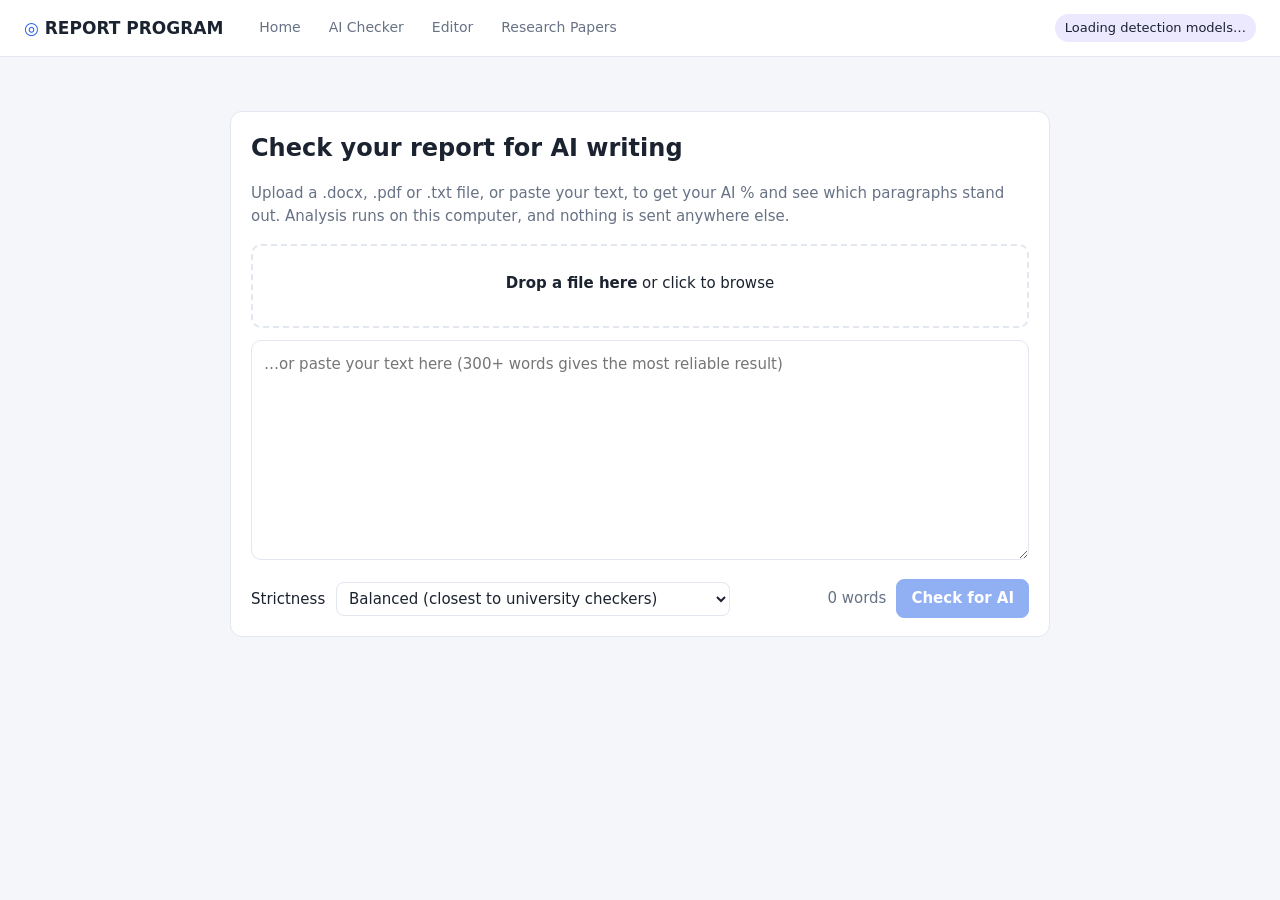
==== static/index.html @ beb29625 "Add home page, fix-all editing, and recalibrated Turnitin-style scoring Home and navigation - New "W" ====
<!doctype html>
<html lang="en">
<head>
  <meta charset="utf-8">
  <meta name="viewport" content="width=device-width, initial-scale=1">
  <title>AI Checker · Report Program</title>
  <link rel="stylesheet" href="/static/style.css?v=12">
  <script>document.documentElement.dataset.page = location.pathname.startsWith("/editor") ? "editor" : "checker";</script>
</head>
<body>
<header class="topbar">
  <a class="brand" href="/"><span class="logo">◎</span> REPORT PROGRAM</a>
  <nav class="nav"><a href="/">Home</a><a href="/checker">AI Checker</a><a href="/editor">Editor</a><a href="/papers">Research Papers</a></nav>
  <div id="status" class="status loading">Loading detection models…</div>
</header>

<main>
  <!-- STEP 1: submit -->
  <section id="submit" class="card">
    <h1 class="checker-only">Check your report for AI writing</h1>
    <h1 class="editor-only">Edit your report in your own words</h1>
    <p class="muted checker-only">Upload a .docx, .pdf or .txt file, or paste your text, to get your AI % and see which paragraphs stand out. Analysis runs on this computer, and nothing is sent anywhere else.</p>
    <p class="muted editor-only">Upload or paste your report. Flagged words are highlighted so you can tap one and swap it, every paragraph gets "Why AI?" tips, and you can re-check as you go. Everything runs on this computer.</p>
    <label id="drop" class="drop">
      <input id="file" type="file" accept=".docx,.pdf,.txt,.md" hidden>
      <strong>Drop a file here</strong> or click to browse
      <span id="filename" class="muted"></span>
    </label>
    <textarea id="input" placeholder="…or paste your text here (300+ words gives the most reliable result)"></textarea>
    <div class="row">
      <label class="mode">Strictness
        <select id="mode">
          <option value="standard" selected>Balanced (closest to university checkers)</option>
          <option value="strict">Strict</option>
          <option value="very_hard">Very hard (stricter than any university checker)</option>
        </select>
      </label>
      <span id="wc" class="muted">0 words</span>
      <button id="check" class="primary" disabled><span class="checker-only">Check for AI</span><span class="editor-only">Open in editor</span></button>
    </div>
  </section>

  <!-- STEP 2: report -->
  <section id="report" hidden>
    <!-- score first: summary bar above the text -->
    <div class="card summary">
      <div class="score-card">
        <div class="gauge" id="gauge">
          <svg viewBox="0 0 120 120"><circle cx="60" cy="60" r="52" class="track"/><circle id="arc" cx="60" cy="60" r="52" class="arc"/></svg>
          <div class="gauge-label"><span id="pct">0</span><small>%</small></div>
        </div>
        <div class="score-text">
          <div class="big" id="scoreText">of text likely AI-generated</div>
          <div class="muted" id="scoreMeta"></div>
          <div class="para-counts" id="paraCounts"></div>
        </div>
      </div>
      <div class="breakdown">
        <h3>Detector breakdown</h3>
        <div class="sig"><span>Deep classifier (DeBERTa)</span><b id="sigCls"></b></div>
        <div class="bar"><i id="barCls"></i></div>
        <div class="sig"><span>Binoculars (zero-shot LLM)</span><b id="sigBino"></b></div>
        <div class="bar"><i id="barBino"></i></div>
        <div class="sig"><span>Style (AI vocabulary, rhythm)</span><b id="sigStyle"></b></div>
        <div class="bar"><i id="barStyle"></i></div>
      </div>
    </div>
    <div id="warnings"></div>

    <div class="report-grid">
      <div class="doc-col">
        <div class="view-toggle" role="group" aria-label="What to show">
          <button data-view="flagged" class="on">Flagged paragraphs only <span class="pill" id="flagCount">0</span></button>
          <button data-view="all">Full document</button>
        </div>
        <div class="doc-toolbar">
          <div class="legend">
            <span><i class="sw high"></i>Likely AI paragraph</span>
            <span><i class="sw mid"></i>Borderline paragraph</span>
            <span class="editor-only"><i class="uline">word ▾</i>Tap a highlighted word to change it</span>
          </div>
          <div class="tools">
            <button id="toEditor" class="primary checker-only">Fix it in the Editor →</button>
            <button id="fixAll" class="fix-all editor-only" title="Swap every highlighted word for its top suggestion">Fix all</button>
            <button id="editToggle" class="editor-only">Edit text</button>
            <button id="newDoc">New document</button>
            <a class="btn-link" href="/papers">Find similar papers →</a>
          </div>
        </div>
        <div id="stale" class="stale" hidden>
          <span id="staleMsg"></span>
          <span class="stale-actions">
            <button id="undoFix" class="small" hidden>Undo all</button>
            <button id="recheck" class="primary small">Re-check score</button>
          </span>
        </div>
        <article id="doc" class="doc"></article>
        <textarea id="editor" class="doc editor" hidden></textarea>
      </div>

      <aside class="side">
        <div class="card">
          <h3>Paragraphs by AI score</h3>
          <p class="muted tiny checker-only">Click a paragraph to see why it's flagged.</p>
          <p class="muted tiny editor-only">Click a paragraph to see why it's flagged and get rewritten versions.</p>
          <ol id="paraList" class="sugg-list para-list"></ol>
        </div>

        <div class="card checker-only">
          <h3>Want to lower it?</h3>
          <p class="muted tiny">The Editor highlights every flagged word so you can swap it with a tap, and gives tips and rewrite starting points for each paragraph.</p>
          <button class="primary" id="toEditor2">Fix it in the Editor →</button>
        </div>

        <div class="card editor-only">
          <h3>Word suggestions <span id="suggCount" class="pill"></span></h3>
          <p class="muted tiny">Tap any highlighted word in the document to pick a replacement, then press <b>Re-check score</b>.</p>
          <ol id="suggList" class="sugg-list"></ol>
        </div>

        <div class="card editor-only">
          <h3>Download revised text</h3>
          <div class="row"><button id="dlDocx">.docx</button><button id="dlTxt">.txt</button><button id="copy">Copy</button></div>
        </div>
      </aside>
    </div>
  </section>
</main>

<div id="pop" class="pop" hidden></div>
<div id="busy" class="busy" hidden><div class="spinner"></div><div id="busyMsg">Analyzing…</div></div>

<script src="/static/nav.js?v=1"></script>
<script src="/static/confetti.js?v=1"></script>
<script src="/static/app.js?v=11"></script>
</body>
</html>
---- static/style.css ----
:root {
  --bg: #f4f6f9; --card: #fff; --ink: #1b2330; --muted: #677285; --line: #e2e6ee;
  --accent: #2563eb; --accent-ink: #fff;
  /* "Report style" palette: cyan = likely AI, lavender = borderline, orange = word to fix, green = changed */
  --ai: #dff3fb; --ai-strong: #0e7490; --mid: #ece9ff; --mid-strong: #6d5bd0;
  --ok: #16a34a; --hl-word: #f97316; --applied: #dcfce7;
  --word-bg: #ffe0c2; --word-bg-soft: #fff0e1; --word-bg-hover: #ffd0a3; --word-ink: #7a3300;
}
@media (prefers-color-scheme: dark) {
  :root {
    --bg: #11151c; --card: #1a202a; --ink: #e7ebf2; --muted: #98a2b3; --line: #2a3240;
    --ai: #12343f; --ai-strong: #22d3ee; --mid: #2b2650; --mid-strong: #a99bff;
    --ok: #22c55e; --hl-word: #fb923c; --applied: #173b2a;
    --word-bg: #5a3214; --word-bg-soft: #43270f; --word-bg-hover: #6e3d18; --word-ink: #ffe6cf;
  }
}
* { box-sizing: border-box; }
[hidden] { display: none !important; }
/* one page, two modes (set on <html data-page>) */
[data-page="checker"] .editor-only, [data-page="checker"] .rw-actions, [data-page="checker"] .cand-orig, [data-page="checker"] .cand { display: none !important; }
[data-page="editor"] .checker-only { display: none !important; }
a.brand { color: var(--ink); text-decoration: none; }
.confetti { position: fixed; inset: 0; width: 100vw; height: 100vh; pointer-events: none; z-index: 50; }
body { margin: 0; background: var(--bg); color: var(--ink); font: 15px/1.55 system-ui, -apple-system, "Segoe UI", sans-serif; }
button, select, textarea, input { font: inherit; color: inherit; }
.muted { color: var(--muted); } .tiny { font-size: 12.5px; }
.topbar { display: flex; justify-content: space-between; align-items: center; padding: 12px 24px; background: var(--card); border-bottom: 1px solid var(--line); position: sticky; top: 0; z-index: 5; }
.brand { font-weight: 700; font-size: 17px; } .logo { color: var(--accent); }
.status { font-size: 13px; padding: 4px 10px; border-radius: 99px; background: var(--mid); }
.status.ready { background: var(--applied); }
main { max-width: 1280px; margin: 0 auto; padding: 24px 16px 60px; }
.card { background: var(--card); border: 1px solid var(--line); border-radius: 12px; padding: 18px 20px; margin-bottom: 16px; }
#submit { max-width: 820px; margin: 30px auto; }
h1 { margin: 0 0 6px; font-size: 24px; } h3 { margin: 0 0 10px; font-size: 15px; }
.drop { display: block; border: 2px dashed var(--line); border-radius: 10px; padding: 26px; text-align: center; cursor: pointer; margin: 16px 0 12px; }
.drop.over { border-color: var(--accent); background: color-mix(in srgb, var(--accent) 8%, transparent); }
.drop span { display: block; margin-top: 4px; }
textarea#input { width: 100%; min-height: 220px; border: 1px solid var(--line); border-radius: 10px; padding: 12px; background: transparent; resize: vertical; }
.row { display: flex; gap: 10px; align-items: center; flex-wrap: wrap; margin-top: 12px; }
.row #wc { margin-left: auto; }
button { border: 1px solid var(--line); background: var(--card); border-radius: 8px; padding: 7px 14px; cursor: pointer; }
button:hover { border-color: var(--accent); }
button.primary { background: var(--accent); color: var(--accent-ink); border-color: var(--accent); font-weight: 600; }
button.primary:disabled { opacity: .5; cursor: not-allowed; }
button.small { padding: 4px 10px; font-size: 13px; }
select { border: 1px solid var(--line); border-radius: 8px; padding: 6px 8px; background: var(--card); margin-left: 6px; }

.report-grid { display: grid; grid-template-columns: minmax(0, 1fr) 340px; gap: 20px; align-items: start; }
@media (max-width: 900px) { .report-grid { grid-template-columns: 1fr; } }
.doc-toolbar { display: flex; justify-content: space-between; align-items: center; flex-wrap: wrap; gap: 8px; margin-bottom: 10px; }
.legend { display: flex; gap: 14px; font-size: 13px; color: var(--muted); flex-wrap: wrap; }
.sw { display: inline-block; width: 14px; height: 10px; border-radius: 3px; margin-right: 5px; vertical-align: middle; }
.sw.high { background: var(--ai); border: 1px solid var(--ai-strong); } .sw.mid { background: var(--mid); border: 1px solid var(--mid-strong); }
.uline { display: inline-block; padding: 0 4px; margin-right: 5px; border-radius: 4px; background: var(--word-bg); color: var(--word-ink); border-bottom: 2px solid var(--hl-word); font: 600 11px/1.4 system-ui, sans-serif; font-style: normal; }
.tools { display: flex; gap: 8px; }
.doc { background: var(--card); border: 1px solid var(--line); border-radius: 12px; padding: 24px 32px; min-height: 60vh; font: 16px/1.85 Georgia, "Times New Roman", serif; }
@media (max-width: 600px) { .doc { padding: 16px; } }
.pbody { white-space: pre-wrap; }
.editor { width: 100%; resize: vertical; white-space: pre-wrap; }

/* paragraphs */
/* whole paragraphs are tinted by their AI score (no sentence-by-sentence colouring) */
.para { border-left: 4px solid transparent; border-radius: 0 10px 10px 0; padding: 10px 16px 12px; margin: 0 0 14px; }
.para.lvl-high { border-left-color: var(--ai-strong); background: var(--ai); }
.para.lvl-mid { border-left-color: var(--mid-strong); background: var(--mid); }
.para.lvl-low { border-left-color: var(--ok); }
/* "Flagged only" view */
.view-toggle { display: inline-flex; background: var(--card); border: 1px solid var(--line); border-radius: 10px; padding: 3px; gap: 3px; margin-bottom: 10px; }
.view-toggle button { border: 0; background: transparent; border-radius: 7px; padding: 6px 12px; font-size: 14px; color: var(--muted); }
.view-toggle button.on { background: var(--bg); color: var(--ink); font-weight: 600; }
.view-toggle .pill { margin-left: 4px; }
.where { font-size: 12.5px; color: var(--muted); max-width: 45%; overflow: hidden; text-overflow: ellipsis; white-space: nowrap; }
.gap { display: block; width: 100%; margin: 0 0 14px; padding: 6px 10px; border: 1px dashed var(--line); border-radius: 8px; background: transparent;
  color: var(--muted); font: 13px/1.4 system-ui, -apple-system, "Segoe UI", sans-serif; text-align: center; cursor: pointer; }
.gap:hover { color: var(--ink); border-color: var(--accent); }
.all-clear { display: flex; flex-wrap: wrap; gap: 10px; align-items: center; padding: 18px; border-radius: 10px; background: var(--applied); font: 15px/1.5 system-ui, -apple-system, "Segoe UI", sans-serif; }
.all-clear button { margin-left: auto; }
.para.excluded { border-left: 4px dashed var(--line); color: var(--muted); }
.excl { color: var(--muted); text-decoration: underline dotted var(--line); text-underline-offset: 4px; }
.badge.none { background: var(--bg); color: var(--muted); font-weight: 500; }
.para-head { display: flex; align-items: center; gap: 10px; flex-wrap: wrap; margin-bottom: 2px; font: 13px/1.4 system-ui, -apple-system, "Segoe UI", sans-serif; }
.para-head button { font-size: 12.5px; padding: 3px 10px; }
.badge { display: inline-block; font: 600 12px/1.5 system-ui, sans-serif; padding: 1px 8px; border-radius: 99px; white-space: nowrap; }
.badge.high { background: var(--ai); color: var(--ai-strong); }
.badge.mid { background: var(--mid); color: var(--mid-strong); }
.badge.low { background: var(--applied); color: var(--ok); }
.rw-panel { margin-top: 10px; background: var(--bg); border: 1px solid var(--line); border-radius: 10px; padding: 12px 14px; font: 14px/1.5 system-ui, -apple-system, "Segoe UI", sans-serif; }
.rw-panel h4 { margin: 0 0 6px; font-size: 14px; }
.rw-panel ul { margin: 0 0 10px; padding-left: 18px; }
.rw-panel li { margin: 3px 0; }
.rw-actions { display: flex; gap: 10px; align-items: center; flex-wrap: wrap; }
.cand-orig { margin: 10px 0 6px; }
.cand { background: var(--card); border: 1px solid var(--line); border-radius: 8px; padding: 10px 12px; margin-top: 8px; }
.cand-top { display: flex; gap: 8px; align-items: center; flex-wrap: wrap; }
.cand-top .use-btn { margin-left: auto; }
.cand p { margin: 8px 0 0; font: 15px/1.7 Georgia, "Times New Roman", serif; }
.note { margin-top: 6px; font-size: 12.5px; color: var(--mid-strong); }
.para-list li { display: flex; gap: 6px; align-items: baseline; }

.fix-all { background: var(--hl-word); border-color: var(--hl-word); color: #fff; font-weight: 600; }
.fix-all:hover { filter: brightness(1.07); border-color: var(--hl-word); }
.fix-all:disabled { background: var(--applied); border-color: var(--applied); color: var(--ok); cursor: default; filter: none; }
.fix-n { display: inline-block; min-width: 20px; padding: 0 6px; margin-left: 4px; border-radius: 99px; background: rgba(255,255,255,.28); font-size: 12px; line-height: 18px; }
@media (prefers-color-scheme: dark) { .fix-all:not(:disabled) { color: #1a1206; } .fix-n { background: rgba(0,0,0,.18); } }
.stale-actions { display: flex; gap: 8px; flex-wrap: wrap; }
.btn-link { border: 1px solid var(--line); background: var(--card); border-radius: 8px; padding: 7px 14px; color: var(--accent); text-decoration: none; font-size: 15px; }
.btn-link:hover { border-color: var(--accent); }
.tools { flex-wrap: wrap; }

/* nav */
.nav { display: flex; gap: 4px; margin-right: auto; margin-left: 24px; }
.nav a { color: var(--muted); text-decoration: none; padding: 5px 12px; border-radius: 8px; font-size: 14px; }
.nav a.on, .nav a:hover { color: var(--ink); background: var(--bg); }
.nav a { white-space: nowrap; }
@media (max-width: 600px) {
  .topbar { flex-wrap: wrap; gap: 8px; padding: 10px 16px; }
  .nav { order: 3; width: 100%; margin: 0; overflow-x: auto; scrollbar-width: none; }
  .nav a { padding: 5px 10px; font-size: 13.5px; }
  .status { margin-left: auto; }
}
.s-high { background: var(--ai); border-radius: 3px; }
.s-mid { background: var(--mid); border-radius: 3px; }
/* words with suggestions: highlighted chip + ▾ so it's obvious you can tap them */
.w { background: var(--word-bg); color: var(--word-ink); border-bottom: 2px solid var(--hl-word); border-radius: 4px; padding: 0 2px; cursor: pointer; transition: background .15s; -webkit-tap-highlight-color: transparent; }
.w::after { content: "\25BE"; font: 700 .7em/1 system-ui, sans-serif; margin-left: 2px; color: var(--hl-word); vertical-align: .1em; }
.w.sev-medium { background: var(--word-bg-soft); border-bottom-style: dashed; }
.w:hover, .w.active { background: var(--word-bg-hover); }
.w.active { outline: 2px solid var(--hl-word); outline-offset: 1px; }
.w.applied { background: var(--applied); color: inherit; border-bottom-color: var(--ok); }
.w.applied::after { content: "\2713"; color: var(--ok); }
.stale { display: flex; justify-content: space-between; align-items: center; gap: 10px; background: var(--mid); border-radius: 10px; padding: 8px 12px; margin-bottom: 10px; font-size: 14px; }

.score-card { display: flex; gap: 16px; align-items: center; }
/* summary bar at the top of the report: score first, then the text */
.summary { display: grid; grid-template-columns: minmax(0, 1.1fr) minmax(0, 1fr); gap: 28px; align-items: center; }
.summary .gauge { flex: none; }
.summary .score-text .big { font-size: 18px; }
.summary .breakdown h3 { margin-bottom: 2px; }
.summary .gauge { width: 124px; height: 124px; }
.para-counts { margin-top: 8px; display: flex; gap: 6px; flex-wrap: wrap; }
@media (max-width: 760px) { .summary { grid-template-columns: 1fr; gap: 16px; } }
.gauge { position: relative; width: 112px; height: 112px; flex: none; }
.gauge svg { transform: rotate(-90deg); width: 100%; height: 100%; }
.gauge circle { fill: none; stroke-width: 11; }
.gauge .track { stroke: var(--line); }
.gauge .arc { stroke: var(--ai-strong); stroke-linecap: round; stroke-dasharray: 326.7; stroke-dashoffset: 326.7; transition: stroke-dashoffset .8s, stroke .3s; }
.gauge-label { position: absolute; inset: 0; display: flex; align-items: center; justify-content: center; gap: 1px; font-size: 32px; font-weight: 800; }
.gauge-label small { font-size: 16px; }
.score-text .big { font-weight: 600; }
.sig { display: flex; justify-content: space-between; font-size: 13.5px; margin-top: 8px; }
.bar { height: 7px; background: var(--line); border-radius: 9px; overflow: hidden; margin-top: 4px; }
.bar i { display: block; height: 100%; background: var(--ai-strong); width: 0; transition: width .6s; }
.pill { background: var(--line); border-radius: 99px; padding: 1px 8px; font-size: 12px; margin-left: 4px; }
.warn { background: var(--mid); border-radius: 10px; padding: 10px 12px; font-size: 13.5px; margin-bottom: 16px; }
.sugg-list { padding-left: 18px; margin: 0; max-height: 360px; overflow: auto; font-size: 13.5px; }
.sugg-list li { margin: 4px 0; cursor: pointer; }
.sugg-list li:hover { color: var(--accent); }
.sugg-list li.done { color: var(--ok); text-decoration: line-through; }

.pop { position: absolute; z-index: 20; background: var(--card); border: 1px solid var(--line); border-radius: 10px; box-shadow: 0 10px 30px rgba(0,0,0,.18); min-width: 230px; max-width: 320px; padding: 6px; font-size: 14px; }
.pop .pop-head { padding: 6px 8px 0; font-size: 13.5px; }
.pop .why { color: var(--muted); font-size: 12px; padding: 2px 8px 6px; border-bottom: 1px solid var(--line); margin-bottom: 4px; }
@media (max-width: 600px) { .pop { max-width: calc(100vw - 16px); } .pop button { padding: 10px 12px; } }
.pop button { display: block; width: 100%; text-align: left; border: 0; background: transparent; padding: 7px 10px; border-radius: 6px; }
.pop button:hover, .pop button:focus { background: color-mix(in srgb, var(--accent) 12%, transparent); outline: none; }
.pop .orig { color: var(--muted); border-top: 1px solid var(--line); margin-top: 4px; border-radius: 0 0 6px 6px; }
.pop .custom { display: flex; gap: 6px; padding: 6px 4px 2px; border-top: 1px solid var(--line); margin-top: 4px; }
.pop .custom input { flex: 1; min-width: 0; border: 1px solid var(--line); border-radius: 6px; padding: 5px 8px; background: transparent; }
.pop .custom button { width: auto; border: 1px solid var(--line); }
.busy { position: fixed; inset: 0; background: rgba(10,14,20,.45); display: grid; place-content: center; justify-items: center; color: #fff; z-index: 30; gap: 14px; }
.spinner { width: 44px; height: 44px; border: 4px solid rgba(255,255,255,.3); border-top-color: #fff; border-radius: 50%; animation: spin 1s linear infinite; }
@keyframes spin { to { transform: rotate(360deg); } }
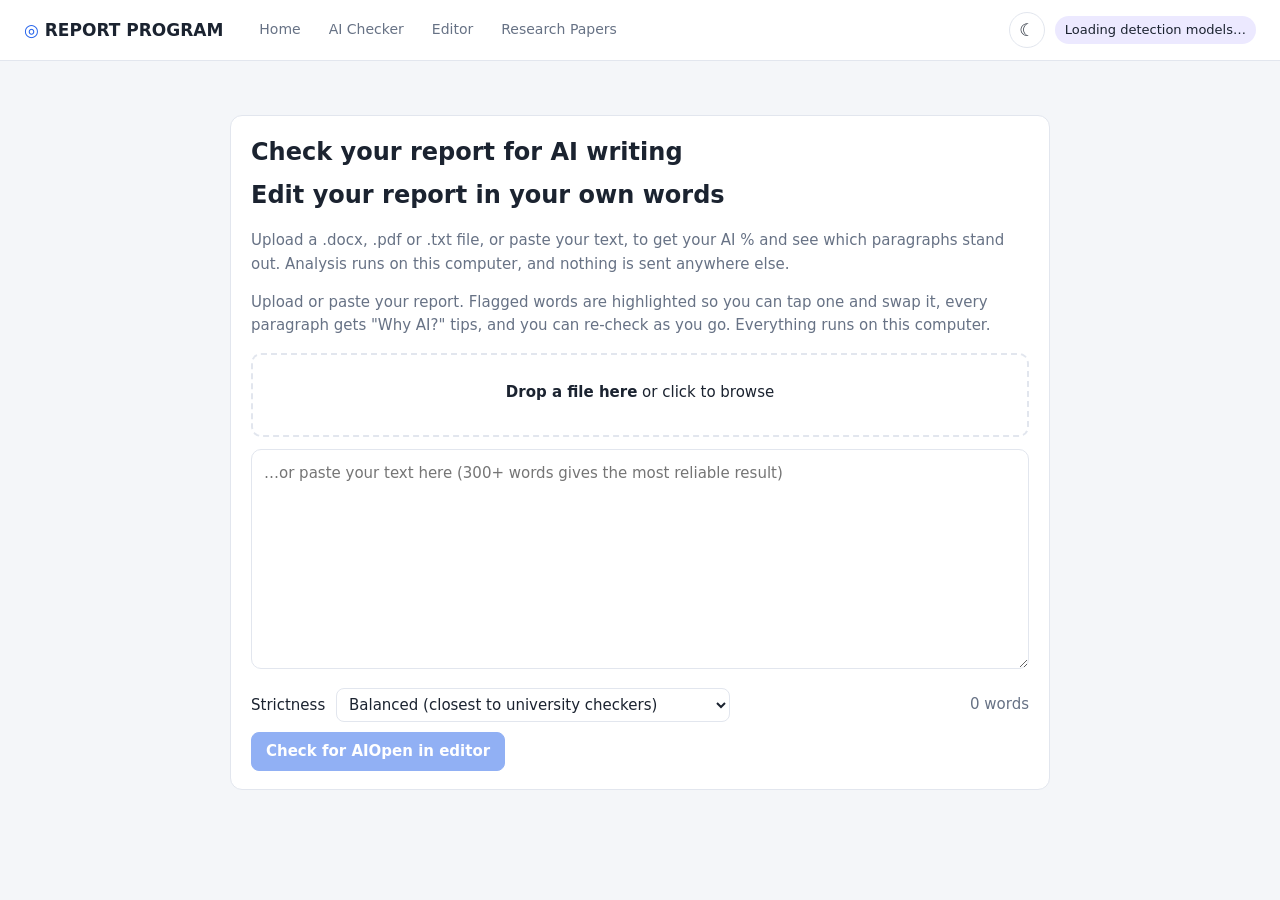
==== commit 97e2593c: "Add security hardening, similarity check, phone access and 2026 re-test Security - Saved reports mov" ====
--- a/static/index.html
+++ b/static/index.html
@@ -3,9 +3,10 @@
 <head>
   <meta charset="utf-8">
   <meta name="viewport" content="width=device-width, initial-scale=1">
+  <link rel="icon" href="/static/icon.png">
+  <script src="/static/boot.js?v=1"></script>
   <title>AI Checker · Report Program</title>
-  <link rel="stylesheet" href="/static/style.css?v=12">
-  <script>document.documentElement.dataset.page = location.pathname.startsWith("/editor") ? "editor" : "checker";</script>
+  <link rel="stylesheet" href="/static/style.css?v=18">
 </head>
 <body>
 <header class="topbar">
@@ -63,6 +64,7 @@
         <div class="bar"><i id="barBino"></i></div>
         <div class="sig"><span>Style (AI vocabulary, rhythm)</span><b id="sigStyle"></b></div>
         <div class="bar"><i id="barStyle"></i></div>
+        <p class="muted tiny accuracy-note">Tested on 2026 AI models: GPT-4.1 and Claude Haiku are caught reliably, but the newest models (such as Claude Opus 5) often aren't, by this or any open detector. A low score is not proof that text is human-written.</p>
       </div>
     </div>
     <div id="warnings"></div>
@@ -81,8 +83,10 @@
           </div>
           <div class="tools">
             <button id="toEditor" class="primary checker-only">Fix it in the Editor →</button>
+            <span class="undo-redo editor-only"><button id="undoBtn" class="icon-btn" title="Undo (Ctrl+Z)" aria-label="Undo" disabled>↶</button><button id="redoBtn" class="icon-btn" title="Redo (Ctrl+Y)" aria-label="Redo" disabled>↷</button></span>
             <button id="fixAll" class="fix-all editor-only" title="Swap every highlighted word for its top suggestion">Fix all</button>
             <button id="editToggle" class="editor-only">Edit text</button>
+            <span class="save-wrap"><button id="saveReport" class="save-btn">Save report</button><span id="saveStatus" class="muted tiny"></span></span>
             <button id="newDoc">New document</button>
             <a class="btn-link" href="/papers">Find similar papers →</a>
           </div>
@@ -104,6 +108,13 @@
           <p class="muted tiny checker-only">Click a paragraph to see why it's flagged.</p>
           <p class="muted tiny editor-only">Click a paragraph to see why it's flagged and get rewritten versions.</p>
           <ol id="paraList" class="sugg-list para-list"></ol>
+        </div>
+
+        <div class="card sim-card">
+          <h3>Similarity to published papers</h3>
+          <p class="muted tiny">Finds sentences that are copied or closely paraphrased from research papers on your topic, and whether you cited them.</p>
+          <button id="simRun">Run similarity check</button>
+          <div id="simOut"></div>
         </div>
 
         <div class="card checker-only">
@@ -130,8 +141,8 @@
 <div id="pop" class="pop" hidden></div>
 <div id="busy" class="busy" hidden><div class="spinner"></div><div id="busyMsg">Analyzing…</div></div>
 
-<script src="/static/nav.js?v=1"></script>
+<script src="/static/nav.js?v=3"></script>
 <script src="/static/confetti.js?v=1"></script>
-<script src="/static/app.js?v=11"></script>
+<script src="/static/app.js?v=16"></script>
 </body>
 </html>
--- a/static/style.css
+++ b/static/style.css
@@ -5,15 +5,30 @@
   --ai: #dff3fb; --ai-strong: #0e7490; --mid: #ece9ff; --mid-strong: #6d5bd0;
   --ok: #16a34a; --hl-word: #f97316; --applied: #dcfce7;
   --word-bg: #ffe0c2; --word-bg-soft: #fff0e1; --word-bg-hover: #ffd0a3; --word-ink: #7a3300;
+  --on-fill: #fff; --chip-on-fill: rgba(255,255,255,.28);  /* text / chips on solid coloured buttons */
+  color-scheme: light;
+}
+/* Dark theme: follows the system unless the user picked a theme with the switch
+   (stored as <html data-theme="light|dark">, see static/nav.js). */
+:root[data-theme="dark"] {
+  --bg: #11151c; --card: #1a202a; --ink: #e7ebf2; --muted: #98a2b3; --line: #2a3240;
+  --ai: #12343f; --ai-strong: #22d3ee; --mid: #2b2650; --mid-strong: #a99bff;
+  --ok: #22c55e; --hl-word: #fb923c; --applied: #173b2a;
+  --word-bg: #5a3214; --word-bg-soft: #43270f; --word-bg-hover: #6e3d18; --word-ink: #ffe6cf;
+  --on-fill: #10141b; --chip-on-fill: rgba(0,0,0,.18);
+  color-scheme: dark;
 }
 @media (prefers-color-scheme: dark) {
-  :root {
+  :root:not([data-theme="light"]) {
     --bg: #11151c; --card: #1a202a; --ink: #e7ebf2; --muted: #98a2b3; --line: #2a3240;
     --ai: #12343f; --ai-strong: #22d3ee; --mid: #2b2650; --mid-strong: #a99bff;
     --ok: #22c55e; --hl-word: #fb923c; --applied: #173b2a;
     --word-bg: #5a3214; --word-bg-soft: #43270f; --word-bg-hover: #6e3d18; --word-ink: #ffe6cf;
+    --on-fill: #10141b; --chip-on-fill: rgba(0,0,0,.18);
+    color-scheme: dark;
   }
 }
+body { background: var(--bg); }
 * { box-sizing: border-box; }
 [hidden] { display: none !important; }
 /* one page, two modes (set on <html data-page>) */
@@ -100,8 +115,11 @@
 .fix-all { background: var(--hl-word); border-color: var(--hl-word); color: #fff; font-weight: 600; }
 .fix-all:hover { filter: brightness(1.07); border-color: var(--hl-word); }
 .fix-all:disabled { background: var(--applied); border-color: var(--applied); color: var(--ok); cursor: default; filter: none; }
-.fix-n { display: inline-block; min-width: 20px; padding: 0 6px; margin-left: 4px; border-radius: 99px; background: rgba(255,255,255,.28); font-size: 12px; line-height: 18px; }
-@media (prefers-color-scheme: dark) { .fix-all:not(:disabled) { color: #1a1206; } .fix-n { background: rgba(0,0,0,.18); } }
+.fix-n { display: inline-block; min-width: 20px; padding: 0 6px; margin-left: 4px; border-radius: 99px; background: var(--chip-on-fill); font-size: 12px; line-height: 18px; }
+.fix-all:not(:disabled) { color: var(--on-fill); }
+.save-wrap { display: inline-flex; align-items: center; gap: 8px; }
+.save-btn { border-color: var(--accent); color: var(--accent); font-weight: 600; }
+.save-btn.saved { border-color: var(--ok); color: var(--ok); background: var(--applied); }
 .stale-actions { display: flex; gap: 8px; flex-wrap: wrap; }
 .btn-link { border: 1px solid var(--line); background: var(--card); border-radius: 8px; padding: 7px 14px; color: var(--accent); text-decoration: none; font-size: 15px; }
 .btn-link:hover { border-color: var(--accent); }
@@ -170,3 +188,33 @@
 .busy { position: fixed; inset: 0; background: rgba(10,14,20,.45); display: grid; place-content: center; justify-items: center; color: #fff; z-index: 30; gap: 14px; }
 .spinner { width: 44px; height: 44px; border: 4px solid rgba(255,255,255,.3); border-top-color: #fff; border-radius: 50%; animation: spin 1s linear infinite; }
 @keyframes spin { to { transform: rotate(360deg); } }
+.undo-redo { display: inline-flex; border: 1px solid var(--line); border-radius: 8px; overflow: hidden; }
+.icon-btn { border: 0; border-radius: 0; padding: 6px 12px; font-size: 17px; line-height: 1; background: var(--card); }
+.icon-btn + .icon-btn { border-left: 1px solid var(--line); }
+.icon-btn:disabled { color: var(--line); cursor: default; }
+.icon-btn:not(:disabled):hover { background: var(--bg); }
+.theme-btn { margin-left: auto; margin-right: 10px; width: 36px; height: 36px; padding: 0; border-radius: 50%; font-size: 17px; line-height: 1; display: grid; place-content: center; }
+.nav + .theme-btn { margin-left: 0; }
+@media (max-width: 600px) { .theme-btn { margin-right: 0; width: 32px; height: 32px; } }
+/* similarity check */
+.sim-card #simRun { margin-top: 2px; }
+.sim-summary { margin: 10px 0 6px; font-size: 14px; }
+.sim-good { color: var(--ok); }
+.sim-bad { color: #d92d20; font-weight: 600; }
+.sim-list { list-style: none; margin: 0; padding: 0; display: grid; gap: 6px; }
+.sim-item { border: 1px solid var(--line); border-radius: 8px; }
+.sim-item.uncited { border-left: 3px solid #d92d20; }
+.sim-toggle { display: flex; flex-wrap: wrap; gap: 4px 6px; align-items: center; width: 100%; text-align: left; border: 0; background: transparent; padding: 8px 10px; }
+.sim-snip { flex-basis: 100%; font-size: 12.5px; color: var(--muted); }
+.sim-detail { padding: 0 10px 10px; font-size: 13px; }
+.sim-pair { margin: 6px 0; padding: 6px 8px; background: var(--bg); border-radius: 6px; }
+.sim-pair span { display: block; font-size: 11.5px; font-weight: 600; color: var(--muted); text-transform: uppercase; letter-spacing: .04em; }
+.sim-src { margin: 6px 0; }
+.sim-src a { color: var(--accent); }
+.sim-tip { margin: 6px 0 8px; color: var(--ink); }
+.sim-scope { margin-top: 10px; }
+.para.flash { animation: flash 1.4s ease-out; }
+@keyframes flash { 0% { box-shadow: 0 0 0 3px var(--accent); } 100% { box-shadow: 0 0 0 3px transparent; } }
+@media (prefers-reduced-motion: reduce) { .para.flash { animation: none; outline: 2px solid var(--accent); } }
+.accuracy-note { margin: 10px 0 0; }
+.sim-item.similar { opacity: .85; }
